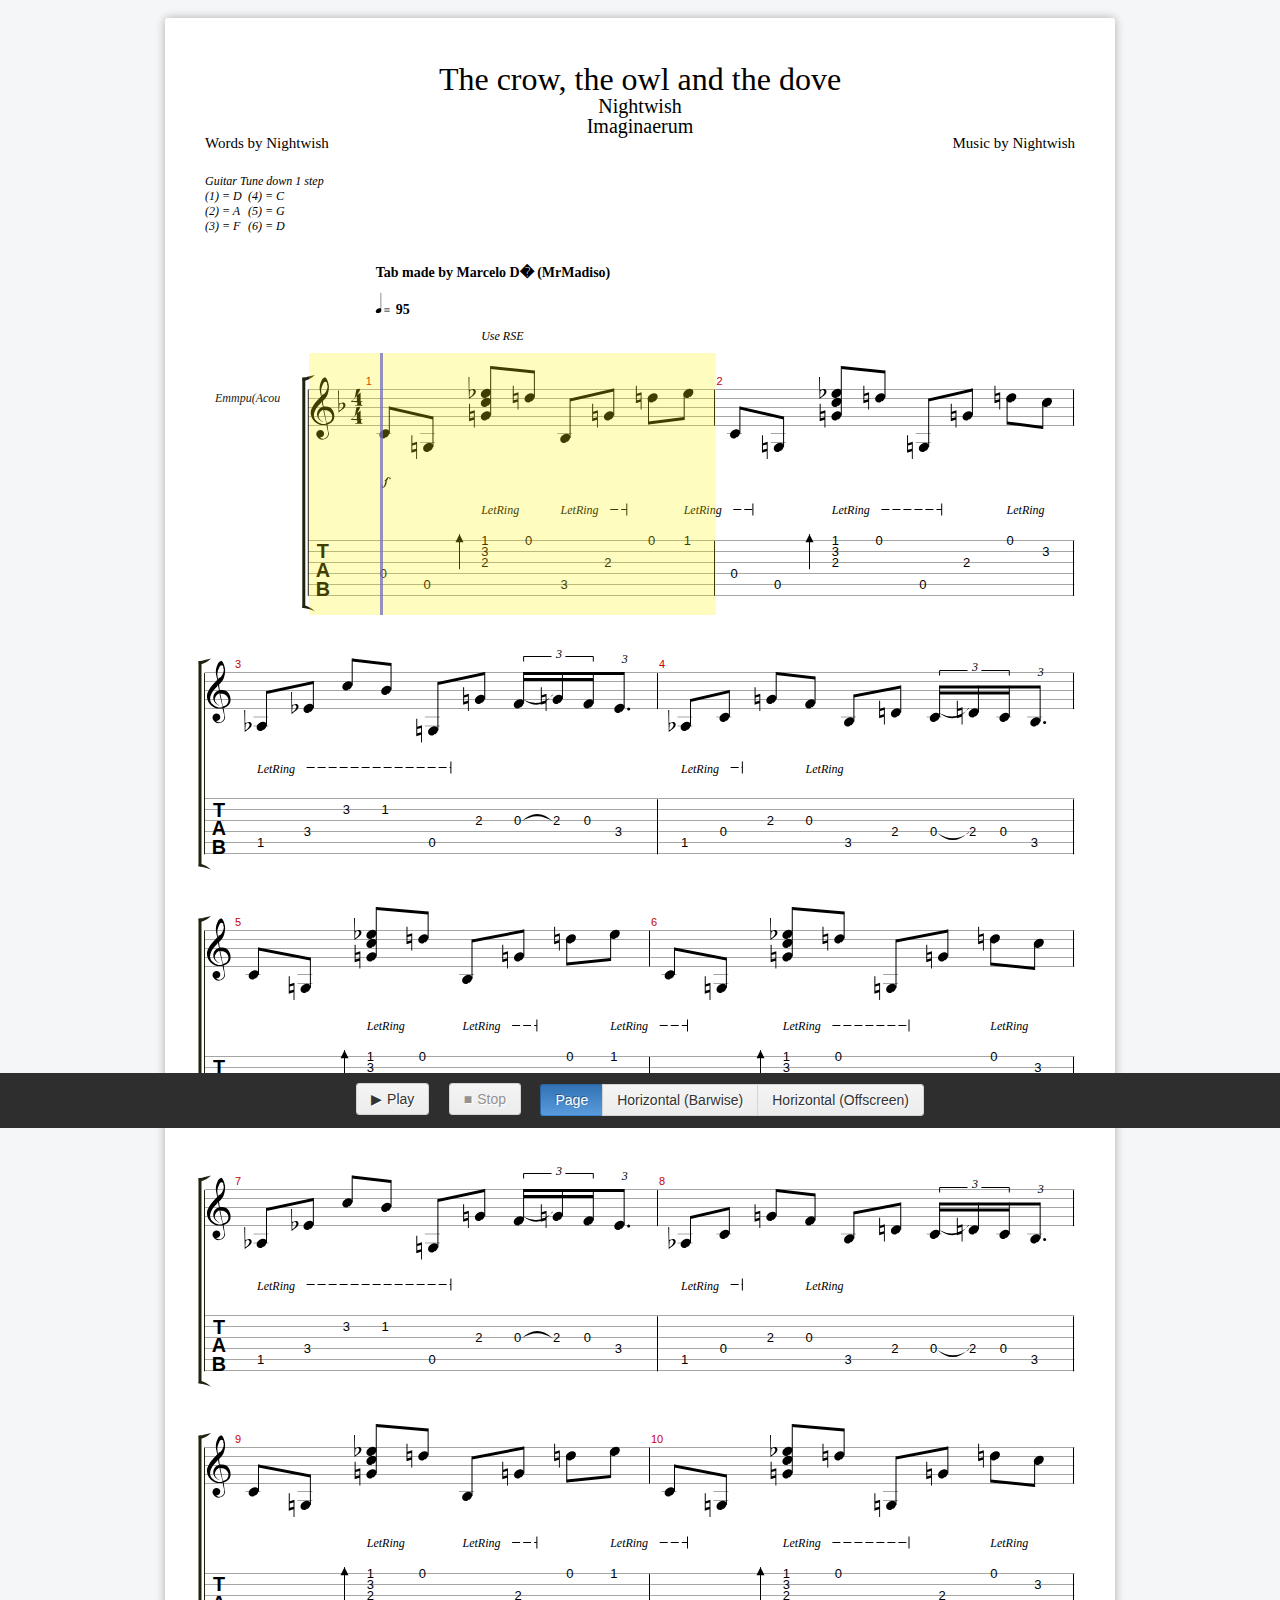
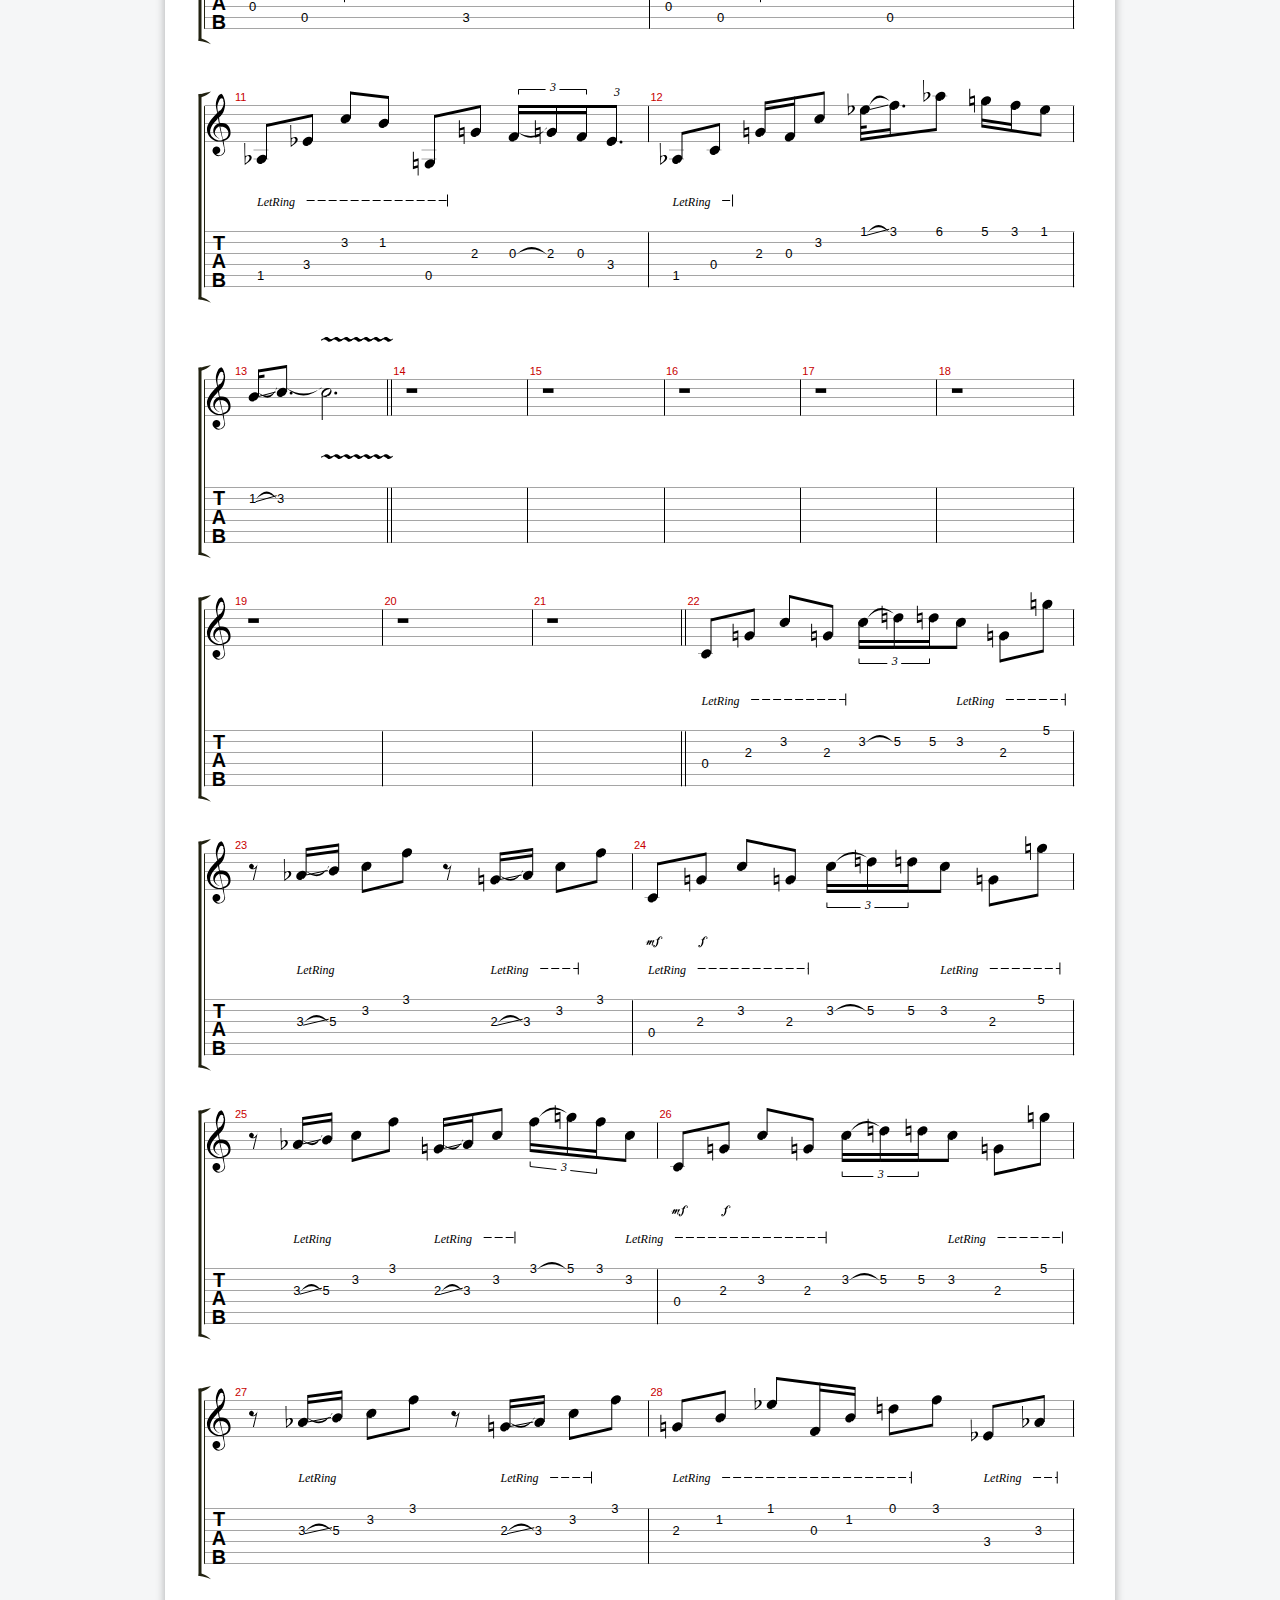
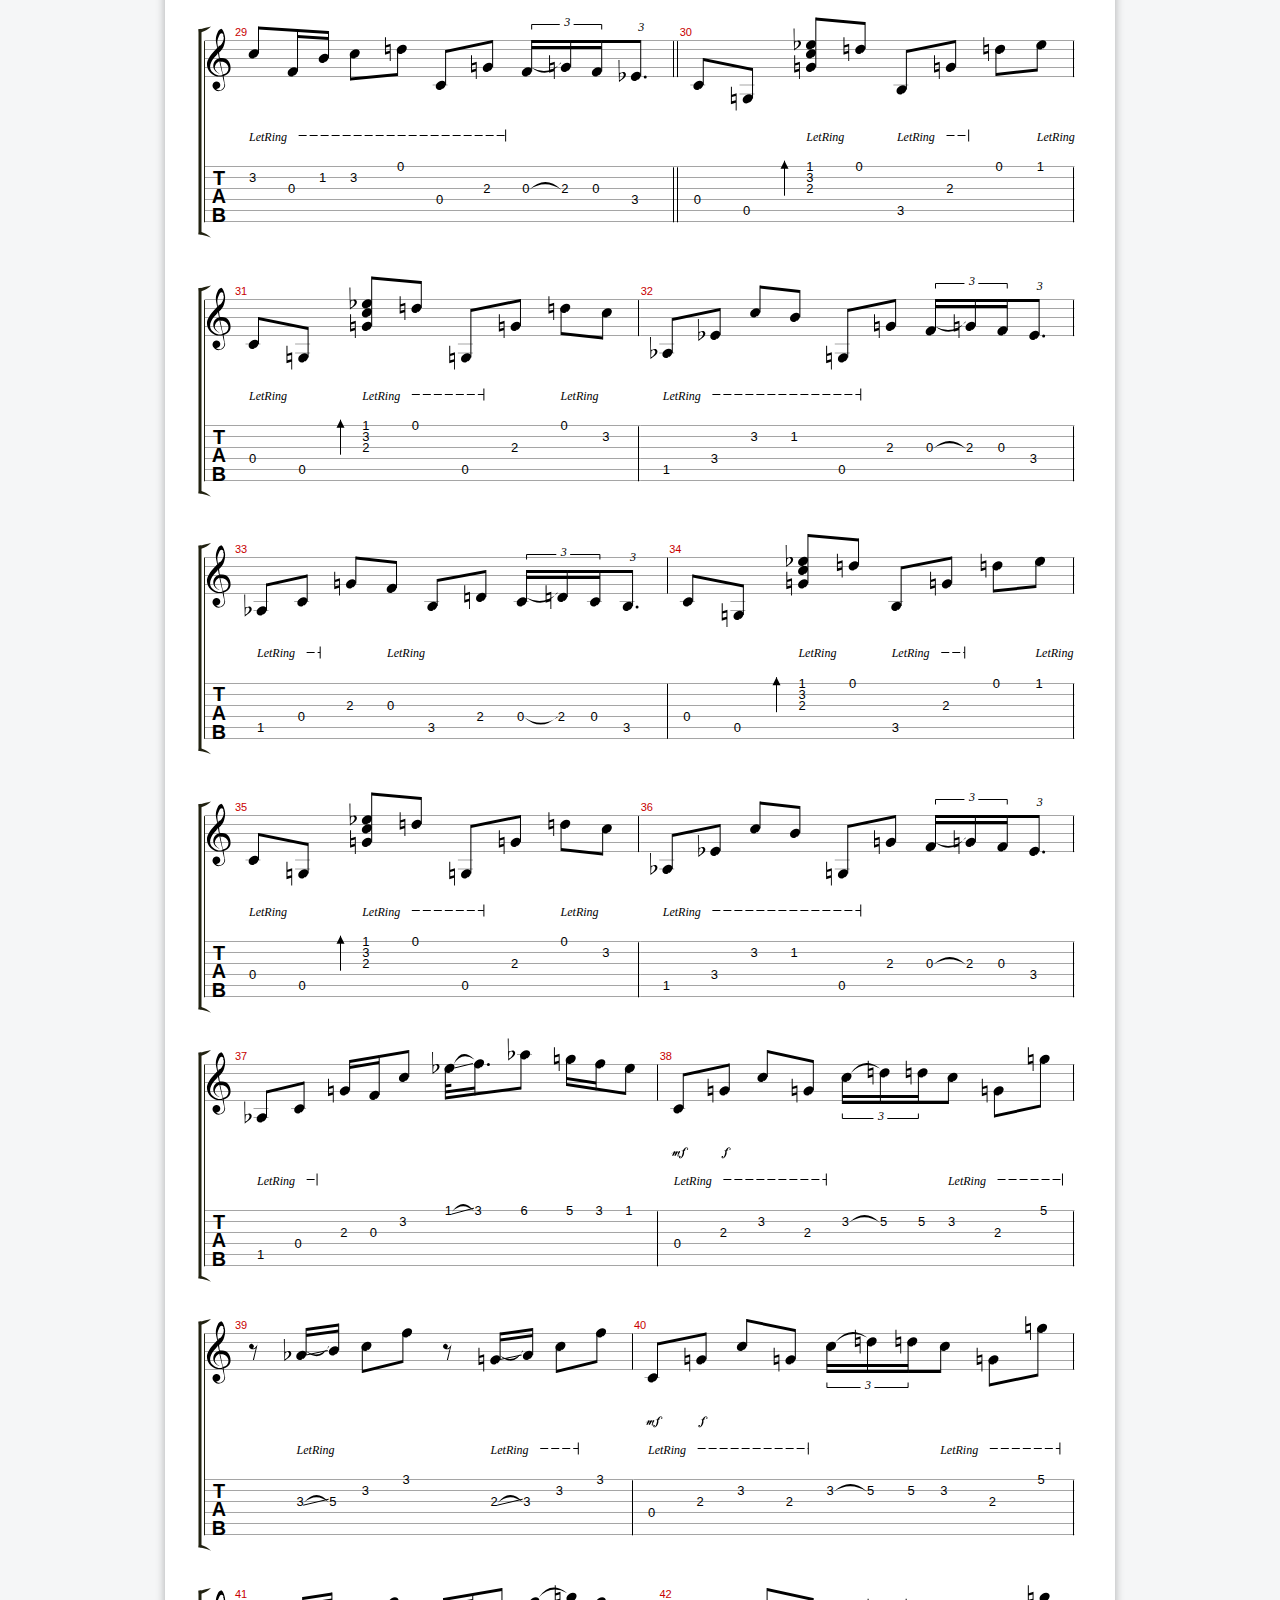
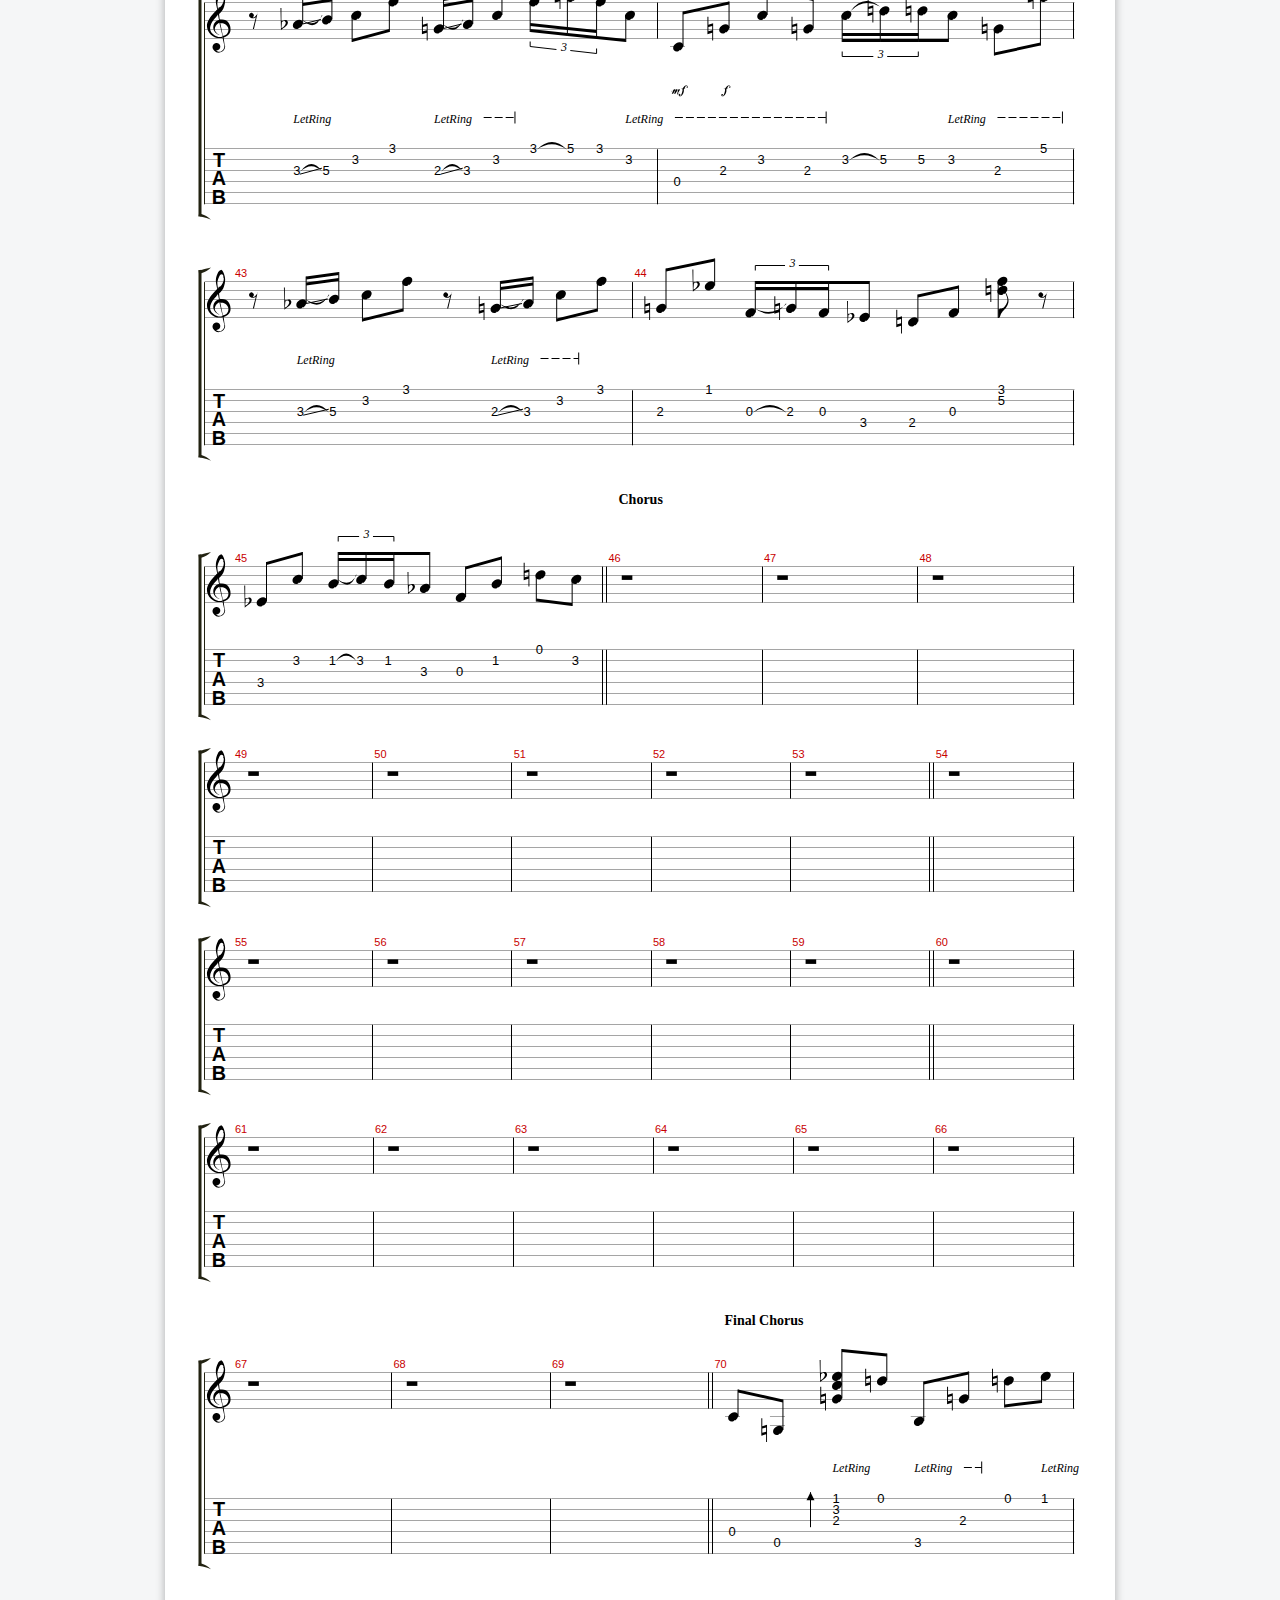
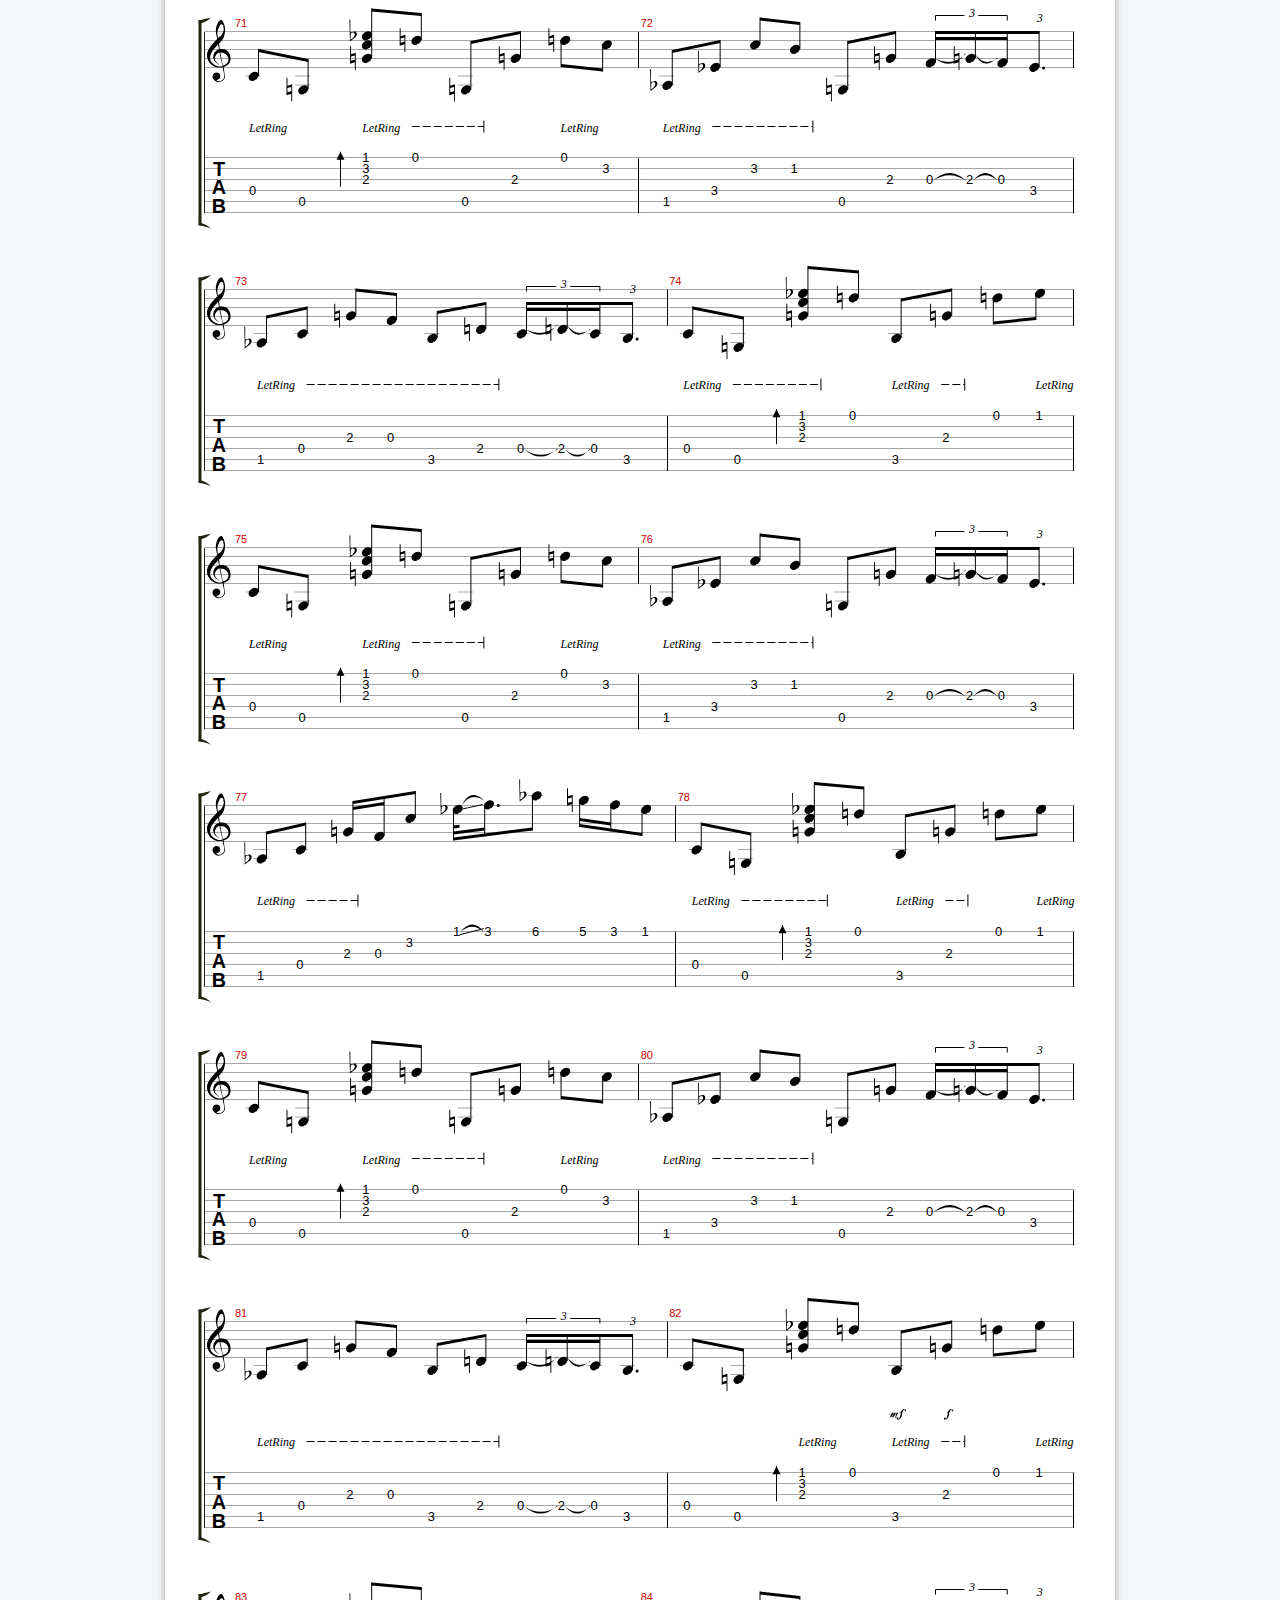
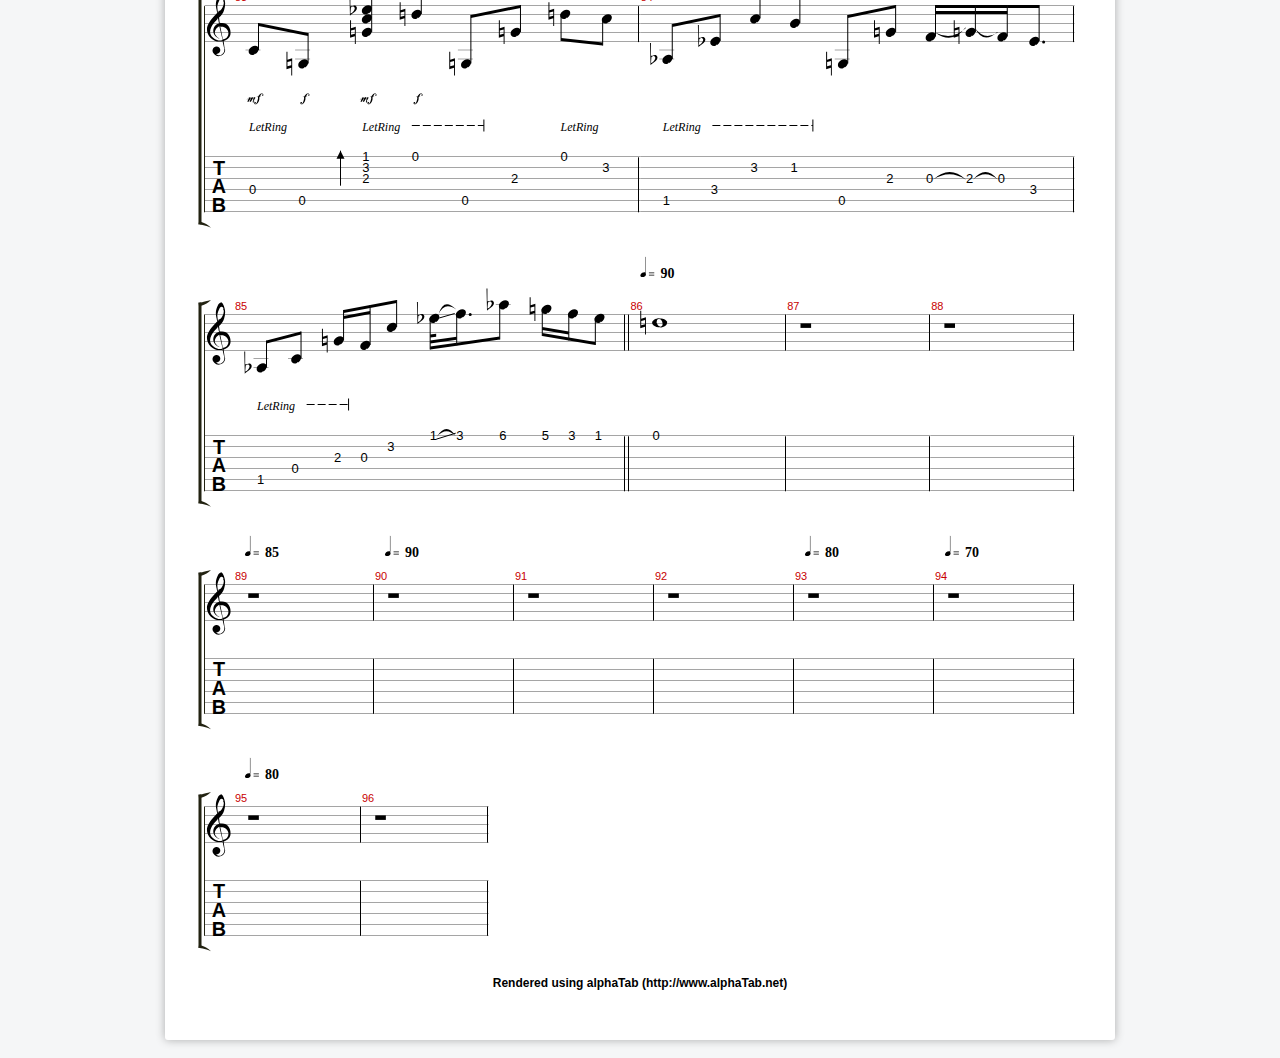
==== www/index.html @ 7d0baff1 "Add alphatab." ====
<!DOCTYPE html>
<html lang="en">
<head>
    <meta charset="utf-8">
    <title>Ukulele Demo</title>
    <!-- Styling of alphaTab -->
    <style type="text/css">
	.alphaTabSurface { box-shadow: 0 0 10px rgba(0,0,0,0.3); background:#FFF; border-radius:3px; }
	</style>
    
    <!-- Including alphaTab -->
    <script type="text/javascript" src="lib/alphaTab/AlphaTab.js"></script>
    <link rel="stylesheet" href="lib/alphaTab/AlphaTab.css" />

    <!-- jQuery Plugin -->
    <script type="text/javascript" src="lib/jquery/jquery-1.10.2.min.js"></script>
    <script type="text/javascript" src="lib/alphaTab/jquery.alphaTab.js"></script>
    <script type="text/javascript" src="lib/alphaTab/jquery.alphaTab.drop.js"></script>
   
    <!-- Including alphaSynth -->
    <script type="text/javascript" src="lib/swfobject/swfobject.js"></script>
    <script type="text/javascript" src="lib/alphaSynth/alphaSynth.js"></script>
    
    <!-- alphaSynth Plugin -->
    <script type="text/javascript" src="lib/alphaTab/jquery.alphaTab.alphaSynth.js"></script>
    
    <!-- Demo Styles and Scripts -->
    <link rel="stylesheet" href="support/gh-buttons.css" />
    <link rel="stylesheet" href="support/demo.css" />
    <link rel="stylesheet" href="support/player.css" />
</head>
<body>
    <div id="alphaTab" data-file="files/NightWish.gp5" data-tracks="3"></div>
    <div id="controls">
        <div id="loadingInfo">Player not ready</div>
        <div id="sfInfo">Loading Soundfont <span class="progress"></span></div>
        <button class="button play" disabled="disabled" id="playPause">Play</button>
        <button class="button" disabled="disabled" id="stop">Stop</button>

        <div class="button-group" id="layoutButtons">
            <button class="button active" disabled="disabled" id="page" data-layout="page" data-scrollmode="vertical">Page</button>
            <button class="button" disabled="disabled" id="horizontalBarwise" data-layout="horizontal" data-scrollmode="horizontal-bar">Horizontal (Barwise)</button>
            <button class="button" disabled="disabled" id="horizontalOffscreen" data-layout="horizontal" data-scrollmode="horizontal-offscreen">Horizontal (Offscreen)</button>
        </div>
    </div>
    
    <script type="text/javascript">
        var playerReady = false;
        var playerState = 0;
        var at = $('#alphaTab');
        
        //
        // 1. Load alphaTab
        at.alphaTab(); 
        
        // 
        // 2. Initialize Player and Setup Player UI
        var as = at.alphaTab('playerInit', {
            asRoot: '/lib/alphaSynth/',
            swfObjectRoot: '/lib/alphaSynth/'
        }); // init alphaSynth
        
        as.On('ready', function(r) {
            // load default data
            as.LoadSoundFontUrl('lib/alphaSynth/default.sf2');
        });
        as.On('soundFontLoad', function(loaded, full) {
            var percentage = ((loaded / full) * 100)|0;
            $('#sfInfo .progress').text('(' + percentage + '%)');
        });
        as.On('soundFontLoaded', function() {
            $('#sfInfo').hide();
        });
        as.On('readyForPlay', function(r) {
            playerReady = r;
            updateControls();
        });
        as.On('playerStateChanged', function(s) {
            playerState = s;
            updateControls();
        });
        
        $('#playPause').click(function() { 
            if(playerState == 1) {
                as.Pause();
            }
            else {
                as.Play();
            }
        });
        $('#stop').click(function() { 
            as.Stop(); 
        });
        
        function updateControls() {
            if(!playerReady) {
                $('#loadingInfo').show()
                $('#controls button').attr('disabled', 'disabled');
                $('#layoutButtons button').attr('disabled', 'disabled');
            }
            else {
                $('#loadingInfo').hide()
                $('#playPause').removeAttr('disabled');
                $('#layoutButtons button').removeAttr('disabled');
                switch(playerState) {
                    case 0: // stopped
                    $('#playPause').text('Play').removeClass('pause').addClass('play');
                    $('#stop').attr('disabled', 'disabled');
                    break;
                    case 1: // playing
                    $('#playPause').text('Pause').removeClass('play').addClass('pause');
                    $('#stop').removeAttr('disabled');
                    break;
                    case 2: // paused
                    $('#playPause').text('Play').removeClass('pause').addClass('play');
                    $('#stop').removeAttr('disabled');
                    break;
                }
            }
        }     
        
        $('#layoutButtons button').click(function() {
            $('#layoutButtons button').removeClass('active');
            $(this).addClass('active');
            
            var layout = $(this).data('layout');
            var scrollmode = $(this).data('scrollmode');
            // update renderer
            var renderer = at.alphaTab('renderer');
            renderer.Settings.Layout.Mode = layout;
            renderer.Invalidate();
            
            // update player
            var context = at.data('alphaTab');
            context.cursorOptions.autoScroll = scrollmode;
            at.alphaTab('playerCursorUpdateBeat', context.cursorOptions.currentBeat);
        });
        
        //
        // 3. Add cursors (optional)
        at.alphaTab('playerCursor'); 
        // at.alphaTab('drop'); // drag and drop
    
    </script>
    
</body>
</html>
---- www/lib/alphaTab/AlphaTab.css ----
@font-face {
	font-family: 'alphaTab';
	src: url('Font/alphaTab.svg#alphaTab') format('svg'),
        url('Font/alphaTab.woff') format('woff');
	/*src:url('Font/alphaTab.eot');
	src: url('Font/alphaTab.eot?#iefix') format('embedded-opentype'),
		url('Font/alphaTab.woff') format('woff'),
        url('Font/alphaTab.ttf') format('truetype'),
        url('Font/alphaTab.svg#alphaTab') format('svg')
    ;*/
	font-weight: normal;
	font-style: normal;
}

/* force immediate web font loading */
body:before {
    content: ' ';
    font-family: alphaTab;
    position:absolute;
    visibility: hidden;
    top:-100px;
}
.alphaTabSurface {
    font-family: alphaTab;
    text-align: left;
}
---- www/support/gh-buttons.css ----
/* ------------------------------------------
 * CSS3 GITHUB BUTTONS (Nicolas Gallagher)
 * Licensed under Unlicense
 * http://github.com/necolas/css3-github-buttons
 * --------------------------------------- */


/* =============================================================================
   Base Button
   ========================================================================== */

.button {
    position: relative;
    overflow: visible;
    display: inline-block;
    padding: 0.5em 1em;
    border: 1px solid #d4d4d4;
    margin: 0;
    text-decoration: none;
    text-align: center;
    text-shadow: 1px 1px 0 #fff;
    font:11px/normal sans-serif;
    color: #333;
    white-space: nowrap;
    cursor: pointer;
    outline: none;
    background-color: #ececec;
    background-image: -webkit-gradient(linear, 0 0, 0 100%, from(#f4f4f4), to(#ececec));
    background-image: -moz-linear-gradient(#f4f4f4, #ececec);
    background-image: -ms-linear-gradient(#f4f4f4, #ececec);
    background-image: -o-linear-gradient(#f4f4f4, #ececec);
    background-image: linear-gradient(#f4f4f4, #ececec);
    -moz-background-clip: padding; /* for Firefox 3.6 */
    background-clip: padding-box;
    border-radius: 0.2em;
    /* IE hacks */
    zoom: 1;
    *display: inline;
}

.button:hover,
.button.hover,
.button:focus,
.button:active,
.button.active {
    border-color: #3072b3;
    border-bottom-color: #2a65a0;
    text-decoration: none;
    text-shadow: -1px -1px 0 rgba(0,0,0,0.3);
    color: #fff;
    background-color: #3c8dde;
    background-image: -webkit-gradient(linear, 0 0, 0 100%, from(#599bdc), to(#3072b3));
    background-image: -moz-linear-gradient(#599bdc, #3072b3);
    background-image: -o-linear-gradient(#599bdc, #3072b3);
    background-image: linear-gradient(#599bdc, #3072b3);
}

.button:active,
.button.active {
    border-color: #2a65a0;
    border-bottom-color: #3884cd;
    background-color: #3072b3;
    background-image: -webkit-gradient(linear, 0 0, 0 100%, from(#3072b3), to(#599bdc));
    background-image: -moz-linear-gradient(#3072b3, #599bdc);
    background-image: -ms-linear-gradient(#3072b3, #599bdc);
    background-image: -o-linear-gradient(#3072b3, #599bdc);
    background-image: linear-gradient(#3072b3, #599bdc);
}

/* overrides extra padding on button elements in Firefox */
.button::-moz-focus-inner {
    padding: 0;
    border: 0;
}


/* =============================================================================
   Button icons
   ========================================================================== */

.button.icon:before {
    content: "";
    position: relative;
    top: 1px;
    float:left;
    width: 12px;
    height: 12px;
    margin: 0 0.75em 0 -0.25em;
    background: url(gh-icons.png) 0 99px no-repeat;
}

.button.arrowup.icon:before { background-position: 0 0; }
.button.arrowup.icon:hover:before,
.button.arrowup.icon:focus:before,
.button.arrowup.icon:active:before { background-position: -12px 0; }

.button.arrowdown.icon:before { background-position: 0 -12px; }
.button.arrowdown.icon:hover:before,
.button.arrowdown.icon:focus:before,
.button.arrowdown.icon:active:before { background-position: -12px -12px; }

.button.arrowleft.icon:before { background-position: 0 -24px; }
.button.arrowleft.icon:hover:before,
.button.arrowleft.icon:focus:before,
.button.arrowleft.icon:active:before { background-position: -12px -24px; }

.button.arrowright.icon:before { float:right; margin: 0 -0.25em 0 0.5em; background-position: 0 -36px; }
.button.arrowright.icon:hover:before,
.button.arrowright.icon:focus:before,
.button.arrowright.icon:active:before { background-position: -12px -36px; }

.button.approve.icon:before { background-position: 0 -48px; }
.button.approve.icon:hover:before,
.button.approve.icon:focus:before,
.button.approve.icon:active:before { background-position: -12px -48px; }

.button.add.icon:before { background-position: 0 -288px; }
.button.add.icon:hover:before,
.button.add.icon:focus:before,
.button.add.icon:active:before { background-position: -12px -288px; }

.button.remove.icon:before { background-position: 0 -60px; }
.button.remove.icon:hover:before,
.button.remove.icon:focus:before,
.button.remove.icon:active:before { background-position: -12px -60px; }

.button.log.icon:before { background-position: 0 -72px; }
.button.log.icon:hover:before,
.button.log.icon:focus:before,
.button.log.icon:active:before { background-position: -12px -72px; }

.button.calendar.icon:before { background-position: 0 -84px; }
.button.calendar.icon:hover:before,
.button.calendar.icon:focus:before,
.button.calendar.icon:active:before { background-position: -12px -84px; }

.button.chat.icon:before { background-position: 0 -96px; }
.button.chat.icon:hover:before,
.button.chat.icon:focus:before,
.button.chat.icon:active:before { background-position: -12px -96px; }

.button.clock.icon:before { background-position: 0 -108px; }
.button.clock.icon:hover:before,
.button.clock.icon:focus:before,
.button.clock.icon:active:before { background-position: -12px -108px; }

.button.settings.icon:before { background-position: 0 -120px; }
.button.settings.icon:hover:before,
.button.settings.icon:focus:before,
.button.settings.icon:active:before { background-position: -12px -120px; }

.button.comment.icon:before { background-position: 0 -132px; }
.button.comment.icon:hover:before,
.button.comment.icon:focus:before,
.button.comment.icon:active:before { background-position: -12px -132px; }

.button.fork.icon:before { background-position: 0 -144px; }
.button.fork.icon:hover:before,
.button.fork.icon:focus:before,
.button.fork.icon:active:before { background-position: -12px -144px; }

.button.like.icon:before { background-position: 0 -156px; }
.button.like.icon:hover:before,
.button.like.icon:focus:before,
.button.like.icon:active:before { background-position: -12px -156px; }

.button.favorite.icon:before { background-position: 0 -348px; }
.button.favorite.icon:hover:before,
.button.favorite.icon:focus:before,
.button.favorite.icon:active:before { background-position: -12px -348px; }

.button.home.icon:before { background-position: 0 -168px; }
.button.home.icon:hover:before,
.button.home.icon:focus:before,
.button.home.icon:active:before { background-position: -12px -168px; }

.button.key.icon:before { background-position: 0 -180px; }
.button.key.icon:hover:before,
.button.key.icon:focus:before,
.button.key.icon:active:before { background-position: -12px -180px; }

.button.lock.icon:before { background-position: 0 -192px; }
.button.lock.icon:hover:before,
.button.lock.icon:focus:before,
.button.lock.icon:active:before { background-position: -12px -192px; }

.button.unlock.icon:before { background-position: 0 -204px; }
.button.unlock.icon:hover:before,
.button.unlock.icon:focus:before,
.button.unlock.icon:active:before { background-position: -12px -204px; }

.button.loop.icon:before { background-position: 0 -216px; }
.button.loop.icon:hover:before,
.button.loop.icon:focus:before,
.button.loop.icon:active:before { background-position: -12px -216px; }

.button.search.icon:before { background-position: 0 -228px; }
.button.search.icon:hover:before,
.button.search.icon:focus:before,
.button.search.icon:active:before { background-position: -12px -228px; }

.button.mail.icon:before { background-position: 0 -240px; }
.button.mail.icon:hover:before,
.button.mail.icon:focus:before,
.button.mail.icon:active:before { background-position: -12px -240px; }

.button.move.icon:before { background-position: 0 -252px; }
.button.move.icon:hover:before,
.button.move.icon:focus:before,
.button.move.icon:active:before { background-position: -12px -252px; }

.button.edit.icon:before { background-position: 0 -264px; }
.button.edit.icon:hover:before,
.button.edit.icon:focus:before,
.button.edit.icon:active:before { background-position: -12px -264px; }

.button.pin.icon:before { background-position: 0 -276px; }
.button.pin.icon:hover:before,
.button.pin.icon:focus:before,
.button.pin.icon:active:before { background-position: -12px -276px; }

.button.reload.icon:before { background-position: 0 -300px; }
.button.reload.icon:hover:before,
.button.reload.icon:focus:before,
.button.reload.icon:active:before { background-position: -12px -300px; }

.button.rss.icon:before { background-position: 0 -312px; }
.button.rss.icon:hover:before,
.button.rss.icon:focus:before,
.button.rss.icon:active:before { background-position: -12px -312px; }

.button.tag.icon:before { background-position: 0 -324px; }
.button.tag.icon:hover:before,
.button.tag.icon:focus:before,
.button.tag.icon:active:before { background-position: -12px -324px; }

.button.trash.icon:before { background-position: 0 -336px; }
.button.trash.icon:hover:before,
.button.trash.icon:focus:before,
.button.trash.icon:active:before { background-position: -12px -336px; }

.button.user.icon:before { background-position: 0 -360px; }
.button.user.icon:hover:before,
.button.user.icon:focus:before,
.button.user.icon:active:before { background-position: -12px -360px; }


/* =============================================================================
   Button extensions
   ========================================================================== */

/* Primary button
   ========================================================================== */

.button.primary {
    font-weight: bold;
}

/* Danger button
   ========================================================================== */

.button.danger {
    color: #900;
}

.button.danger:hover,
.button.danger:focus,
.button.danger:active {
    border-color: #b53f3a;
    border-bottom-color: #a0302a;
    color: #fff;
    background-color: #dc5f59;
    background-image: -webkit-gradient(linear, 0 0, 0 100%, from(#dc5f59), to(#b33630));
    background-image: -moz-linear-gradient(#dc5f59, #b33630);
    background-image: -ms-linear-gradient(#dc5f59, #b33630);
    background-image: -o-linear-gradient(#dc5f59, #b33630);
    background-image: linear-gradient(#dc5f59, #b33630);
}

.button.danger:active,
.button.danger.active {
    border-color: #a0302a;
    border-bottom-color: #bf4843;
    background-color: #b33630;
    background-image: -webkit-gradient(linear, 0 0, 0 100%, from(#b33630), to(#dc5f59));
    background-image: -moz-linear-gradient(#b33630, #dc5f59);
    background-image: -ms-linear-gradient(#b33630, #dc5f59);
    background-image: -o-linear-gradient(#b33630, #dc5f59);
    background-image: linear-gradient(#b33630, #dc5f59);
}

/* Pill button
   ========================================================================== */

.button.pill {
    border-radius: 50em;
}

/* Disabled button
   ========================================================================== */

.button.disable {
    opacity: 0.5;
}

/* Big button
   ========================================================================== */

.button.big {
    font-size: 14px;
}

.button.big.icon:before {
    top: 0;
}


/* =============================================================================
   Button groups
   ========================================================================== */

/* Standard group
   ========================================================================== */

.button-group {
    display: inline-block;
    list-style: none;
    padding: 0;
    margin: 0;
    /* IE hacks */
    zoom: 1;
    *display: inline;
}

.button + .button,
.button + .button-group,
.button-group + .button,
.button-group + .button-group {
    margin-left: 15px;
}

.button-group li {
    float: left;
    padding: 0;
    margin: 0;
}

.button-group .button {
    float: left;
    margin-left: -1px;
}

.button-group > .button:not(:first-child):not(:last-child),
.button-group li:not(:first-child):not(:last-child) .button {
    border-radius: 0;
}

.button-group > .button:first-child,
.button-group li:first-child .button {
    margin-left: 0;
    border-top-right-radius: 0;
    border-bottom-right-radius: 0;
}

.button-group > .button:last-child,
.button-group li:last-child > .button {
    border-top-left-radius: 0;
    border-bottom-left-radius: 0;
}

/* Minor group
   ========================================================================== */

.button-group.minor-group .button {
    border: 1px solid #d4d4d4;
    text-shadow: none;
    background-image: none;
    background-color: #fff;
}

.button-group.minor-group .button:hover,
.button-group.minor-group .button:focus {
    background-color: #599bdc;
}

.button-group.minor-group .button:active,
.button-group.minor-group .button.active {
    background-color: #3072b3;
}

.button-group.minor-group .button.icon:before {
    opacity: 0.8;
}

/* =============================================================================
   Button container (mixing buttons and groups, e.g., nav bar)
   ========================================================================== */

.button-container .button,
.button-container .button-group {
    vertical-align: top;
}
---- www/support/demo.css ----
body { font-family:Open Sans, Arial, sans-serif; background:#F5F6F7; padding:10px;text-align:center; }
#alphaTab {
    display: table;
    margin: 0 auto;
}

::-webkit-scrollbar-track
{
	-webkit-box-shadow: inset 0 0 6px rgba(0,0,0,0.3);
	border-radius: 10px;
	background-color: #F5F5F5;
}

::-webkit-scrollbar
{
	width: 12px;
	background-color: #F5F5F5;
}

::-webkit-scrollbar-thumb
{
	border-radius: 10px;
	-webkit-box-shadow: inset 0 0 6px rgba(0,0,0,.3);
	background-color: #AAA;
}


.cf:before,
.cf:after {
    content: " "; 
    display: table;
}

.cf:after {
    clear: both;
}

.cf {
    *zoom: 1;
}

.button { font-size:14px; }

#alphaTabScore { margin: 0 auto; width: 700px; text-align:left; }

.samples { position:absolute; width: 800px;}
.group { position: absolute; top: 50px; left: 0; right: 0; display:none;}
.alphaTabSurface {
    margin:0 auto;
}
#alphaTabHorizontal .alphaTabSurface {
    margin: 0;
}

#layoutButtons { 
    vertical-align: middle;
}
---- www/support/player.css ----
.barCursor {
    opacity: 0.25;
    background:#FFF200;
}

.beatCursor {
    opacity: 0.75;
    background:#4040FF;
}

#controls {
    position:fixed;
    bottom:0;
    height:35px;
    left:0;
    right:0;
    background:#2E2E2E;
    padding:10px;
    z-index:2000;
    text-align:center;
}

#loadingInfo {
    position:absolute;
    left:10px;
    top:10px;
    color:#FFF;
    font-weight:bold;
}

#sfInfo {
    position:absolute;
    right:10px;
    top:10px;
    color:#FFF;
    font-weight:bold;
}

button[disabled] {
    color:#929292;
}

.play::before {
    content: '\25B6';  
    display: inline-block;
    margin-right: 5px;
}

.pause::before {
    content: 'll';  
    display: inline-block;
    margin-right: 5px;
    font-weight:bold;
}
#stop::before {
    content: '\25A0';  
    display: inline-block;
    margin-right: 5px;
}
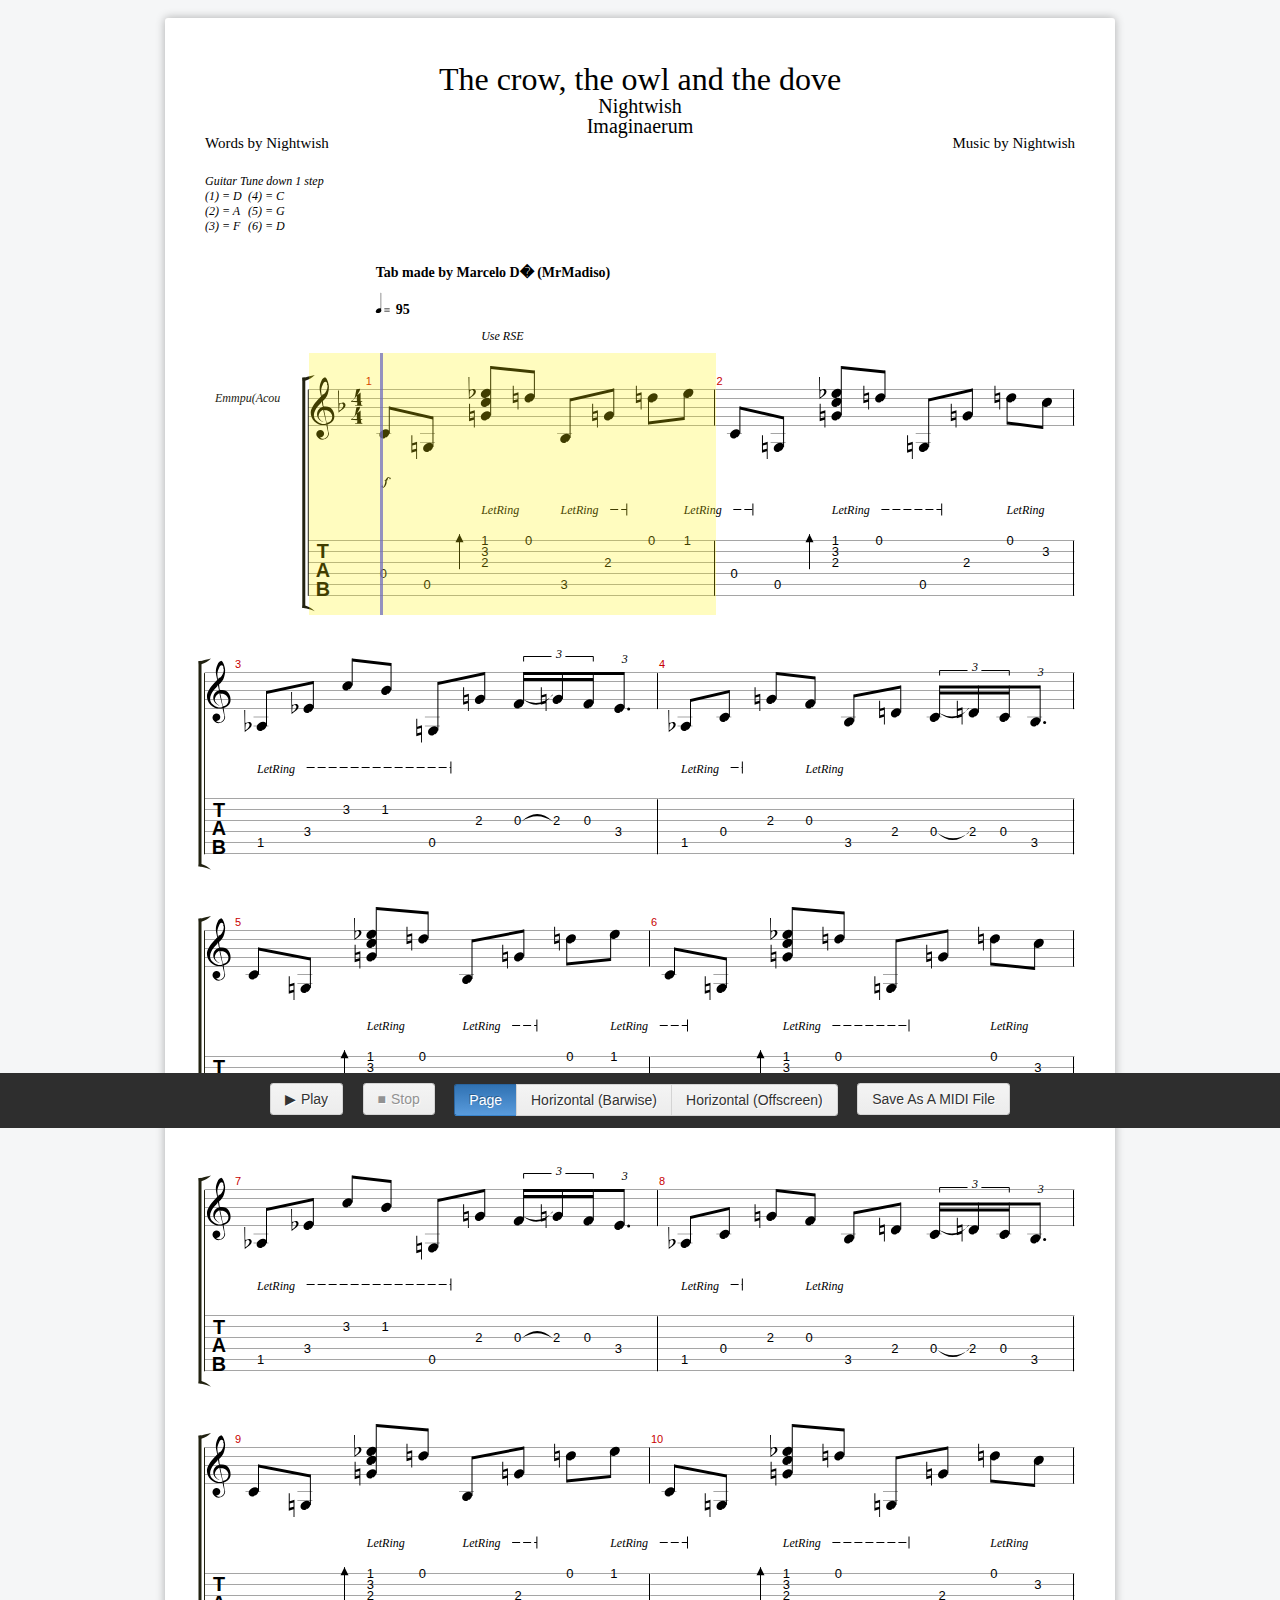
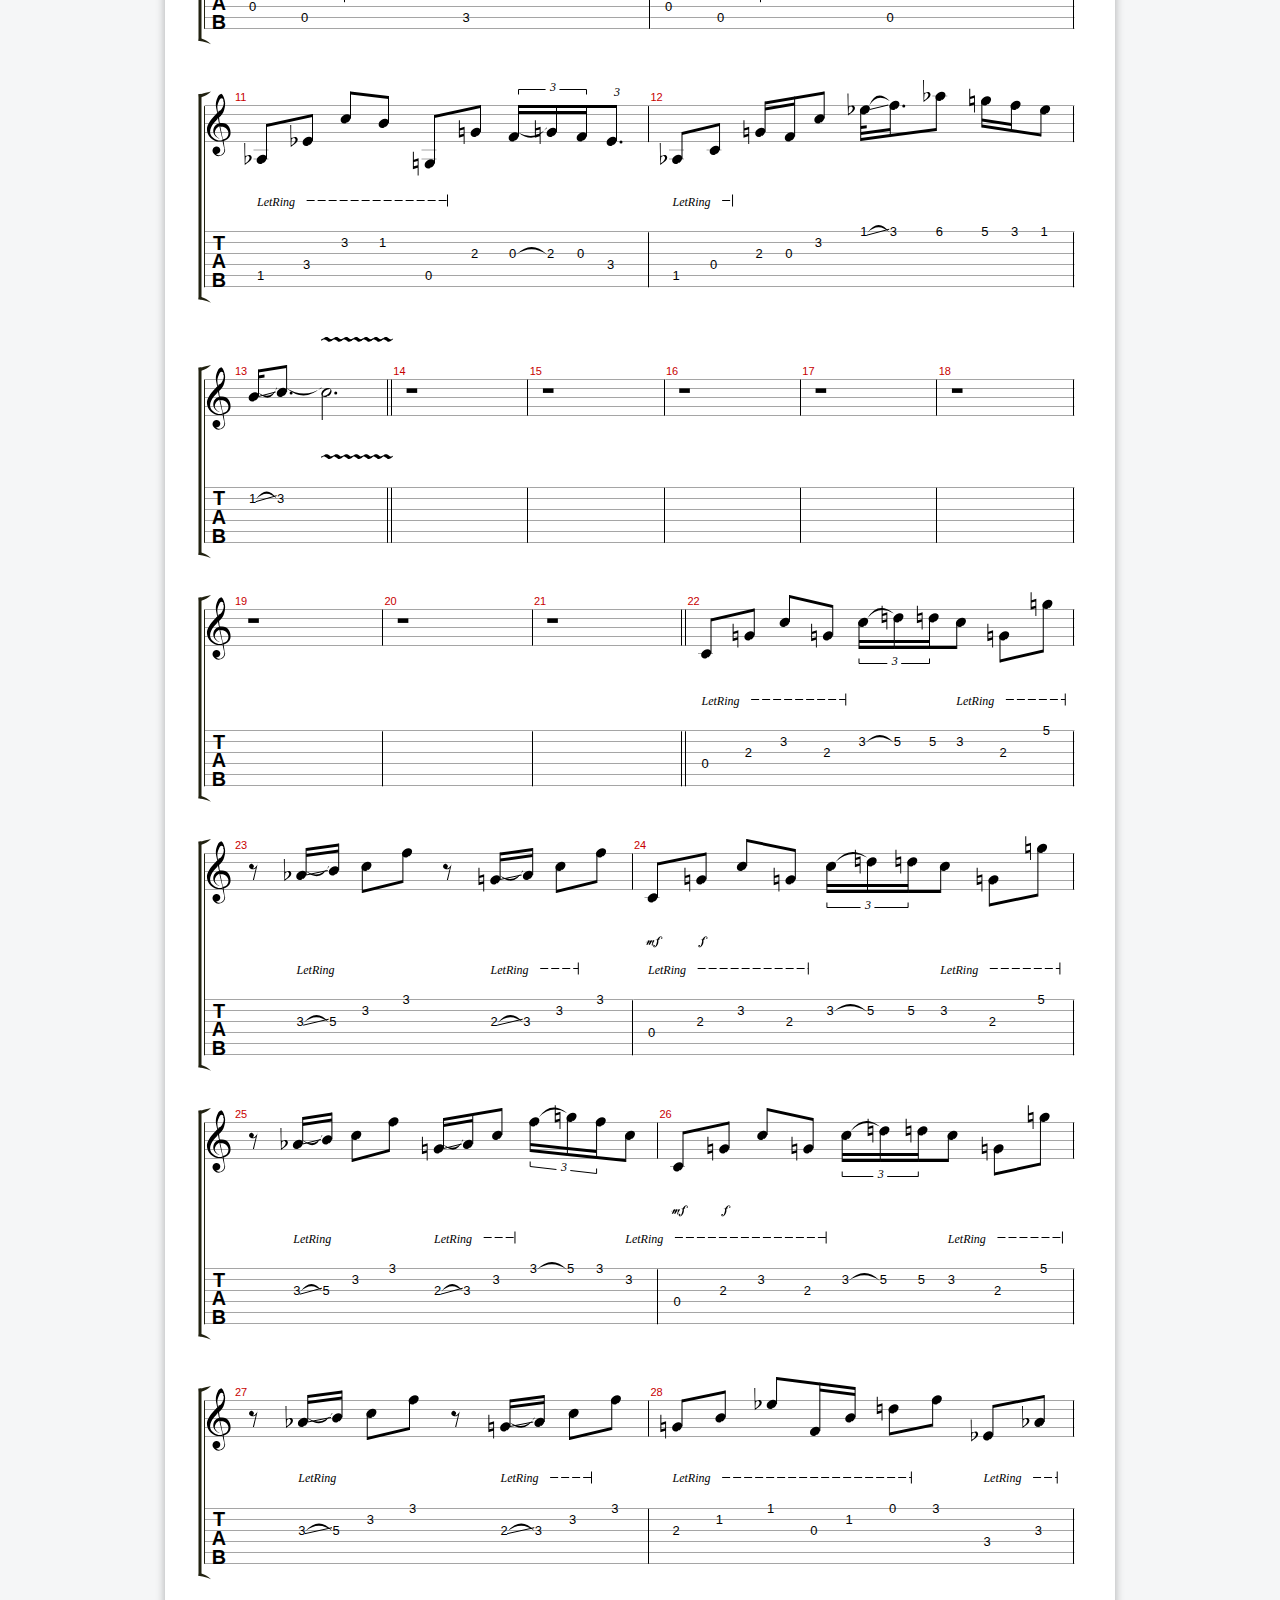
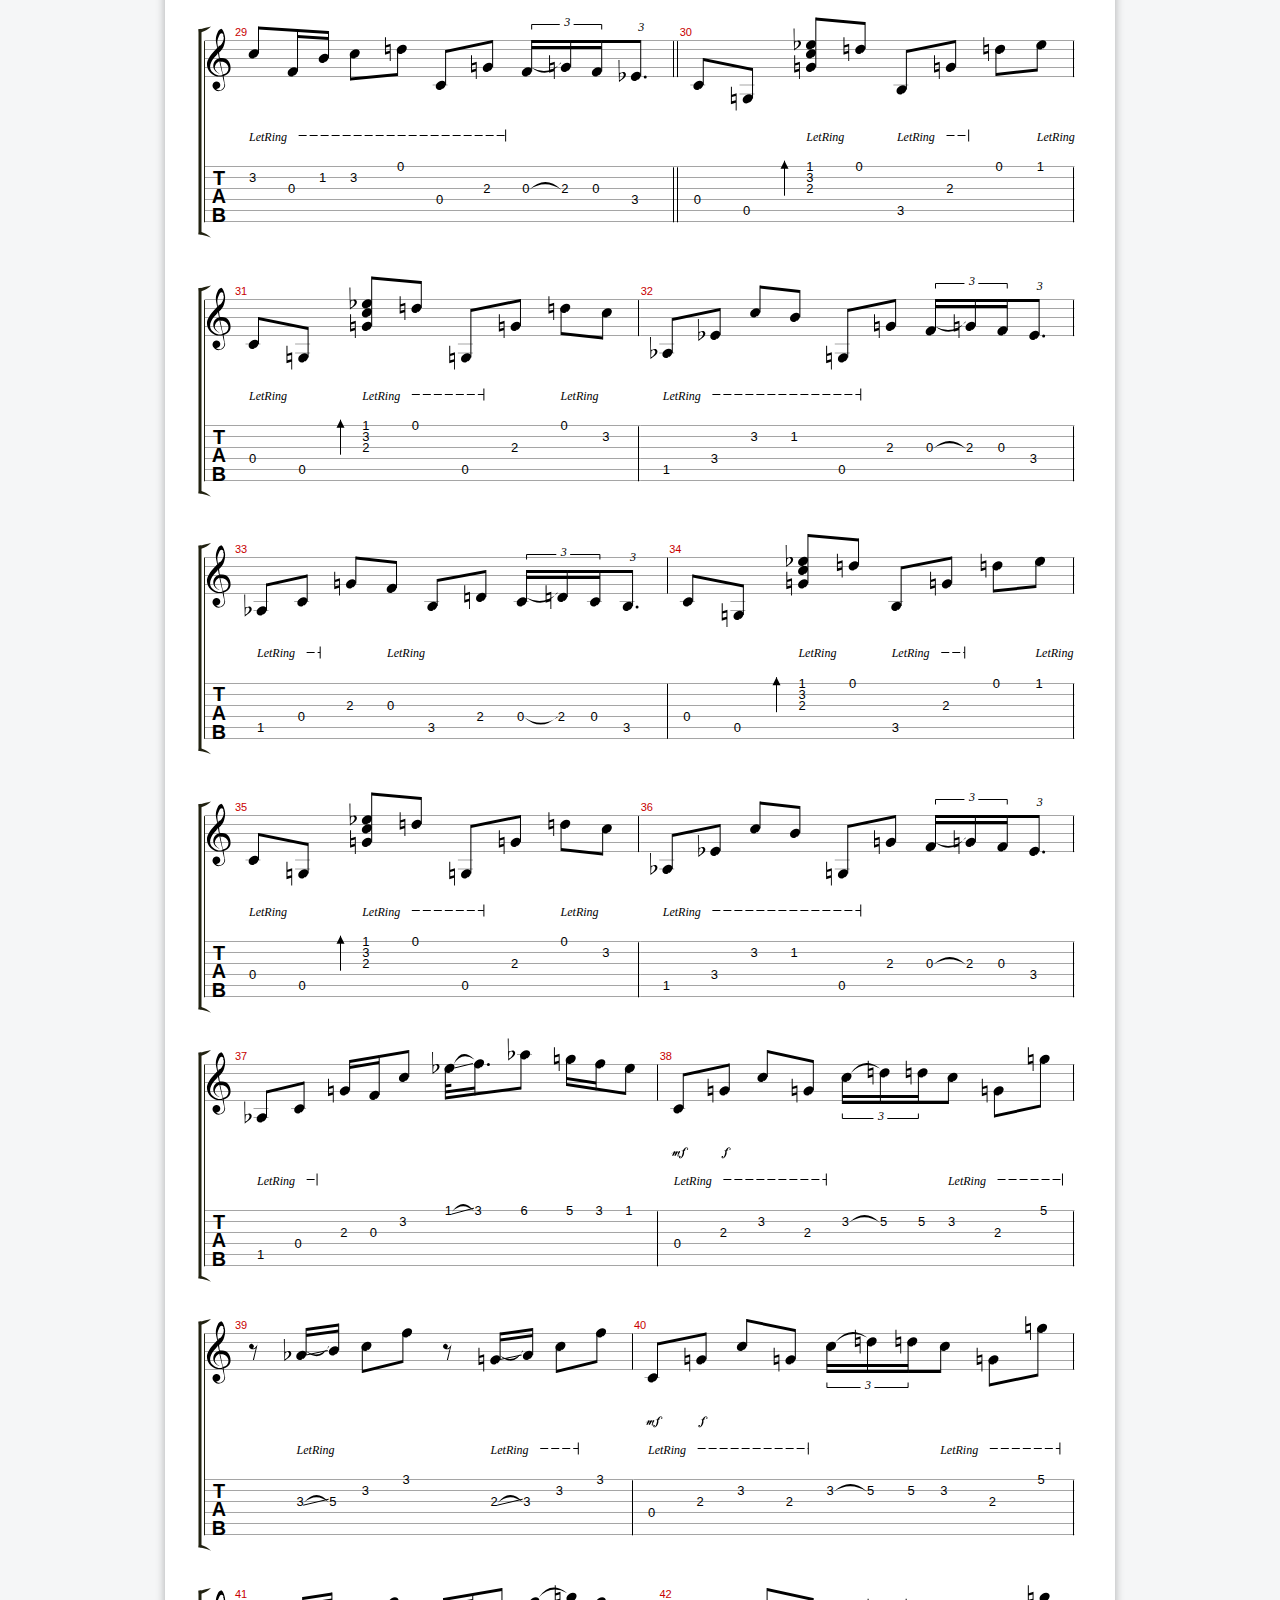
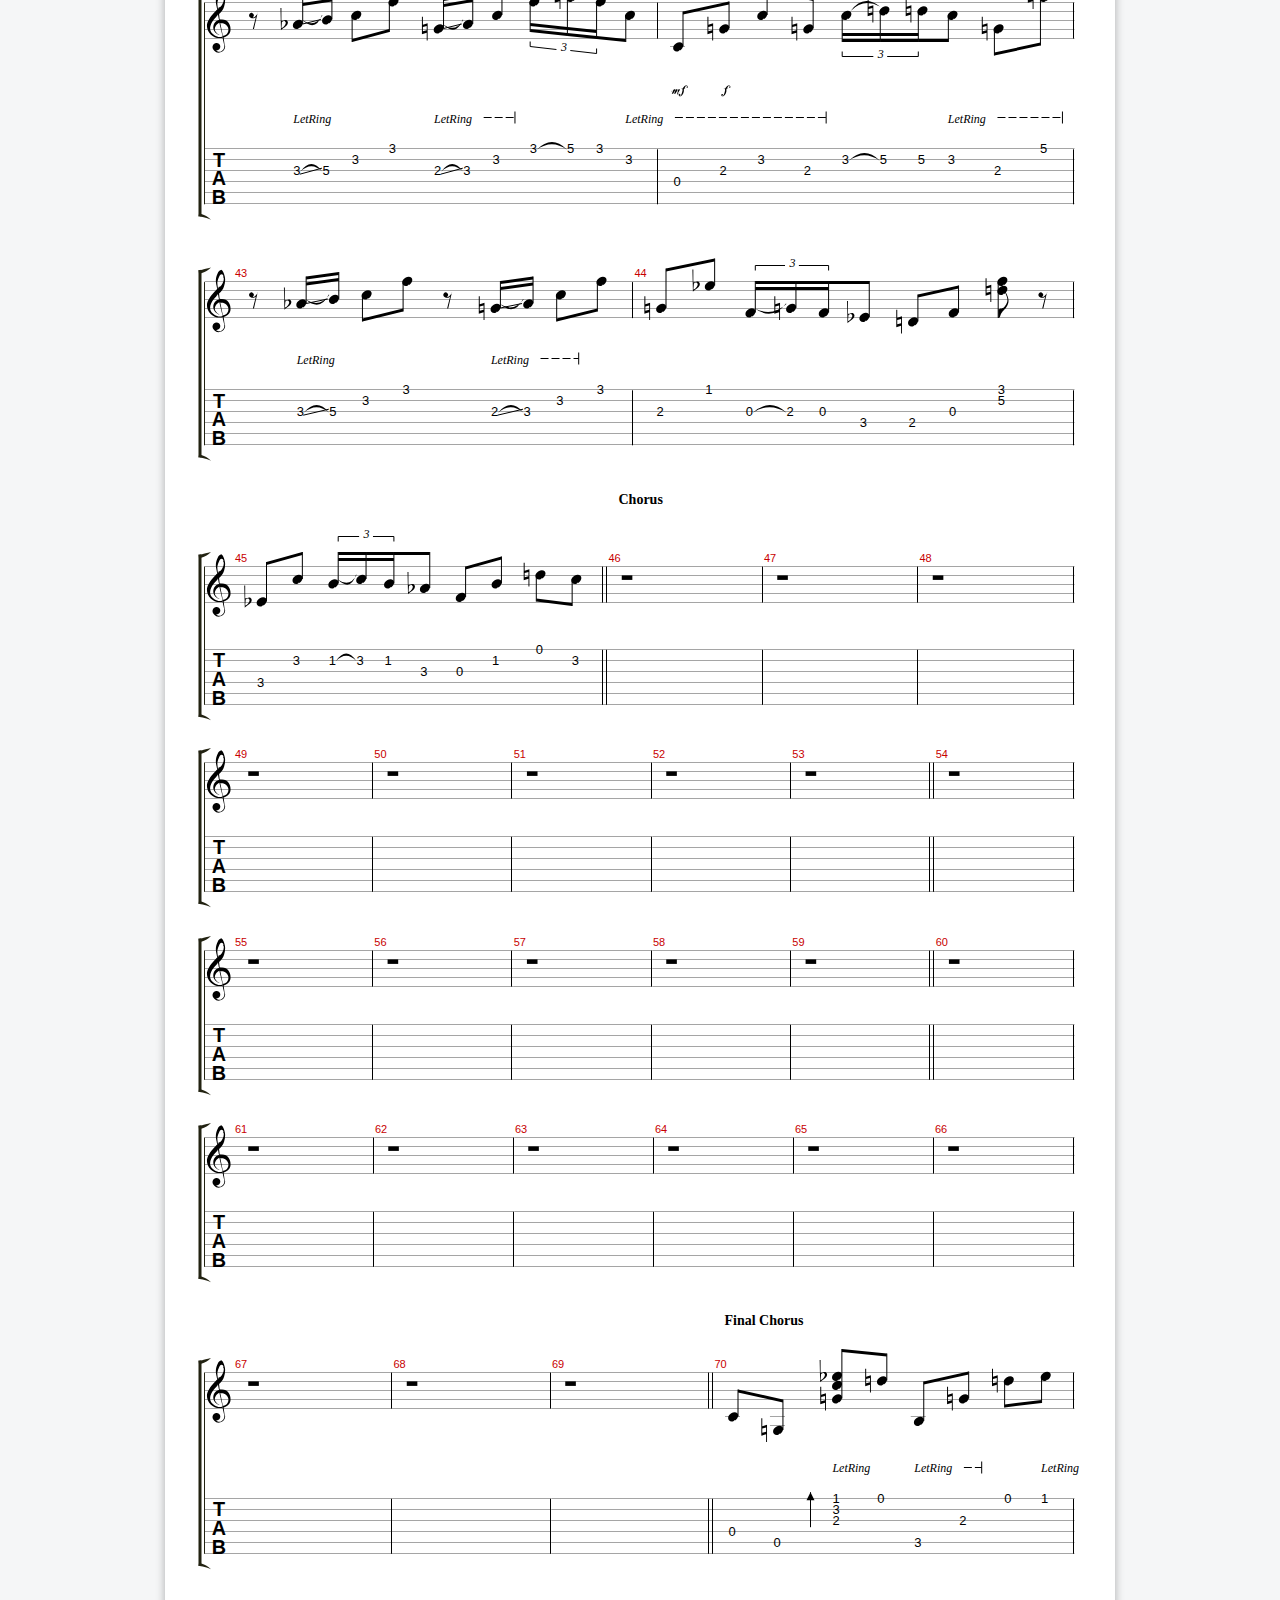
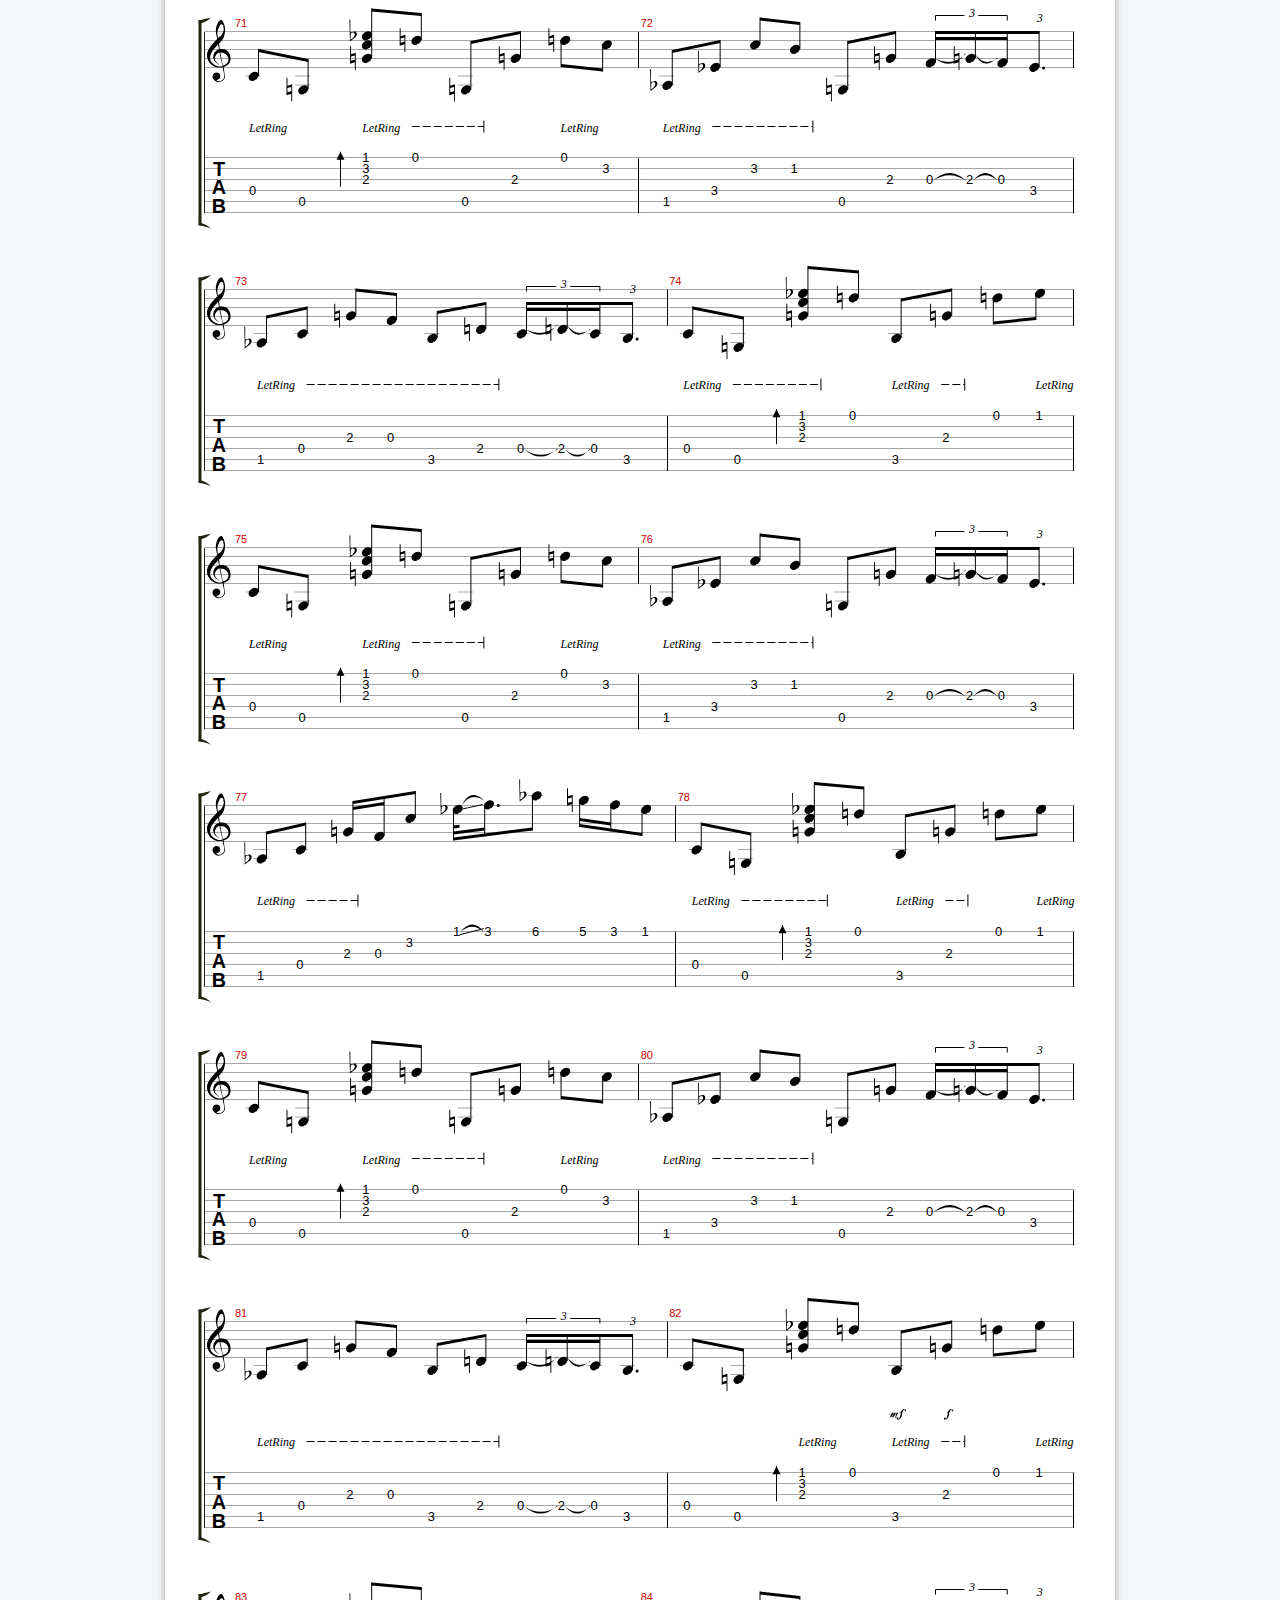
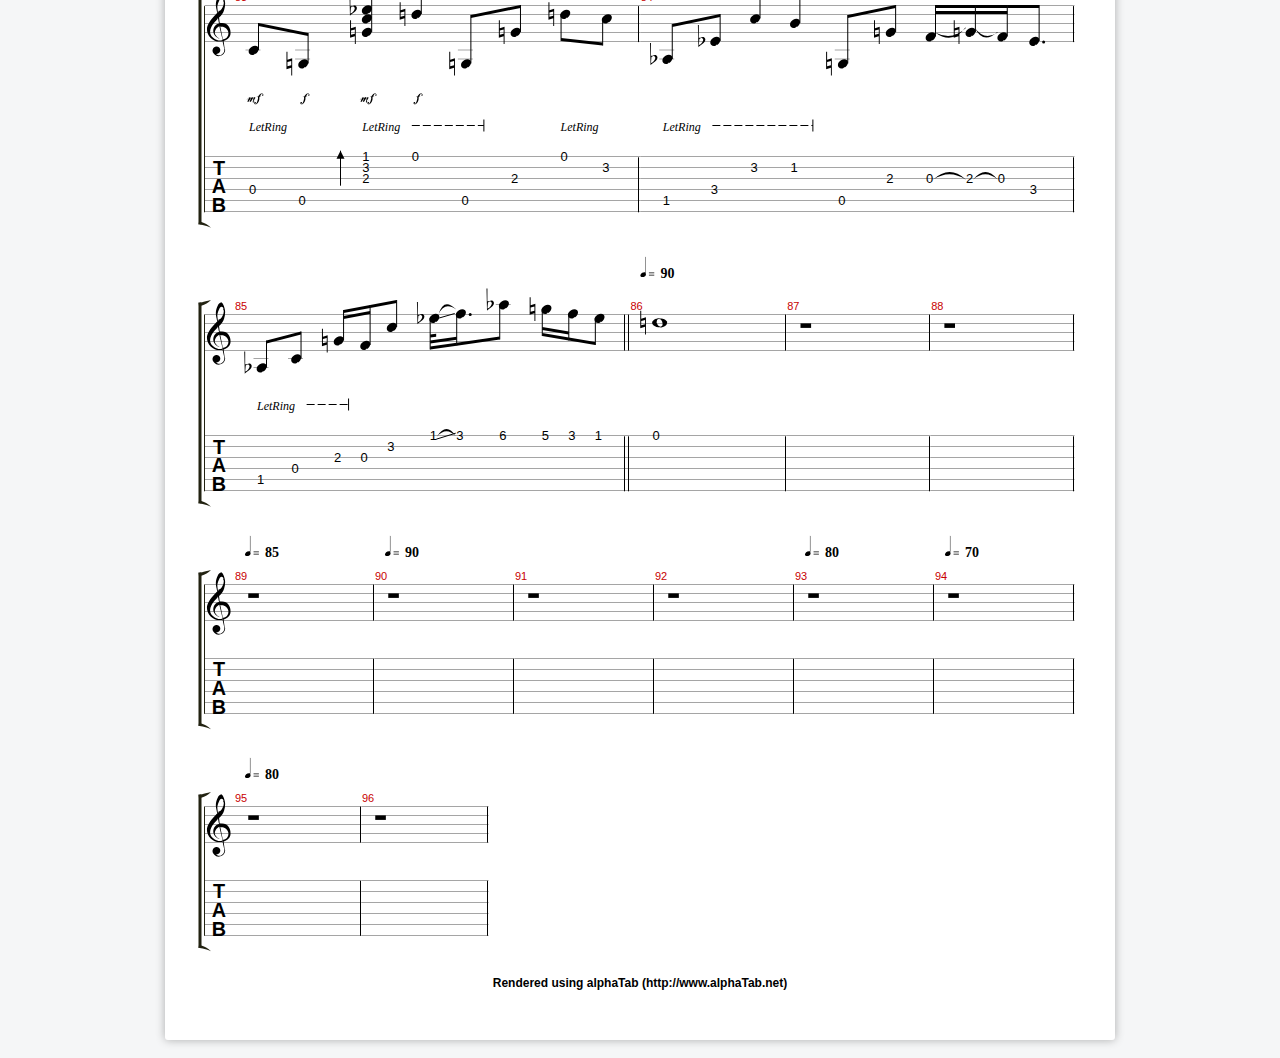
==== commit 55f00a4d: "add file saver." ====
--- a/www/index.html
+++ b/www/index.html
@@ -24,6 +24,10 @@
     <!-- alphaSynth Plugin -->
     <script type="text/javascript" src="lib/alphaTab/jquery.alphaTab.alphaSynth.js"></script>
     
+    <!-- file saver -->
+    <script type="text/javascript" src="lib/filesaver/Blob.js"></script>
+    <script type="text/javascript" src="lib/filesaver/FileSaver.js"></script>
+
     <!-- Demo Styles and Scripts -->
     <link rel="stylesheet" href="support/gh-buttons.css" />
     <link rel="stylesheet" href="support/demo.css" />
@@ -42,6 +46,8 @@
             <button class="button" disabled="disabled" id="horizontalBarwise" data-layout="horizontal" data-scrollmode="horizontal-bar">Horizontal (Barwise)</button>
             <button class="button" disabled="disabled" id="horizontalOffscreen" data-layout="horizontal" data-scrollmode="horizontal-offscreen">Horizontal (Offscreen)</button>
         </div>
+
+        <button class="button" disabled="disabled" id="save">Save As A MIDI File</button>
     </div>
     
     <script type="text/javascript">
@@ -92,6 +98,11 @@
             as.Stop(); 
         });
         
+        $('#save').click(function() { 
+            var midiFileName = new Date().toLocaleTimeString() + '.bin';
+	    saveAs(new window.Blob([window.midiBytes], {type: "example/binary"}), midiFileName);
+        });
+
         function updateControls() {
             if(!playerReady) {
                 $('#loadingInfo').show()
@@ -101,6 +112,7 @@
             else {
                 $('#loadingInfo').hide()
                 $('#playPause').removeAttr('disabled');
+                $('#save').removeAttr('disabled');
                 $('#layoutButtons button').removeAttr('disabled');
                 switch(playerState) {
                     case 0: // stopped
